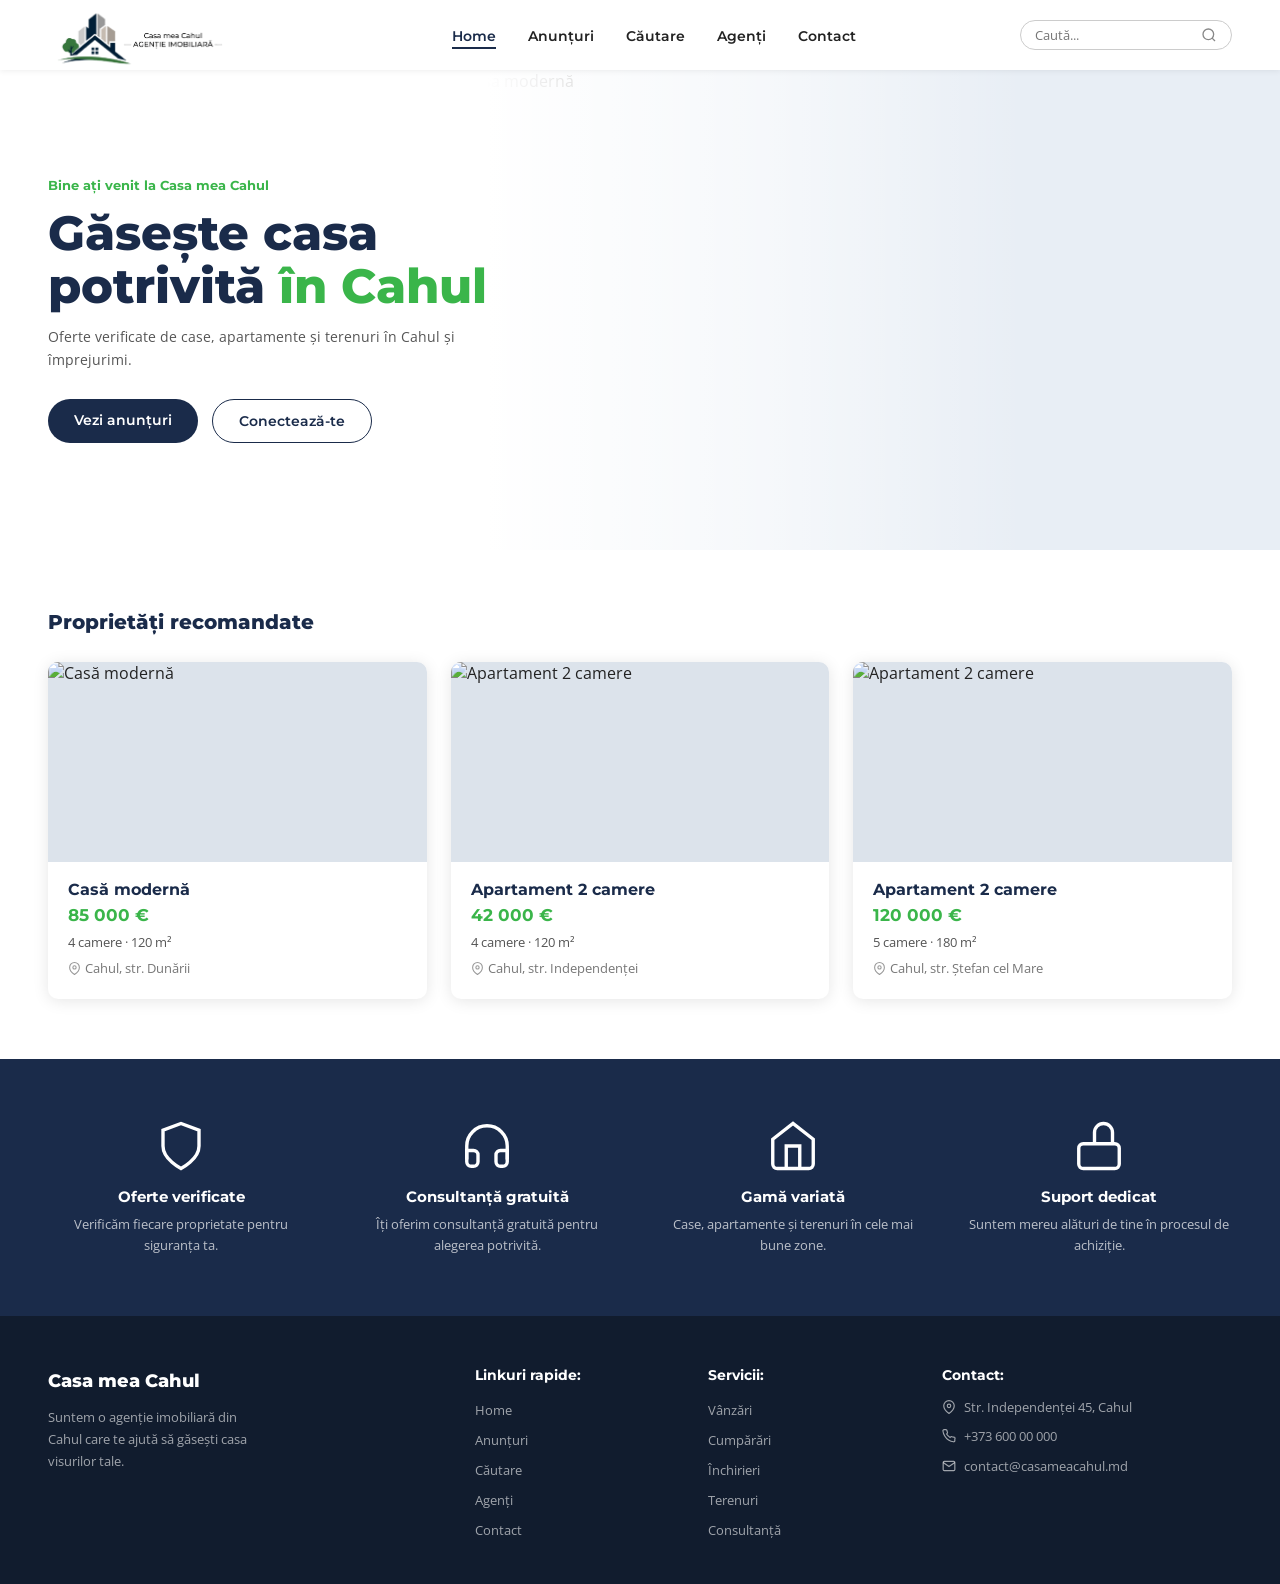
==== index.html @ 77c0e5ed "Add files via upload" ====
<!DOCTYPE html>
<html lang="ro">
<head>
  <meta charset="UTF-8" />
  <meta name="viewport" content="width=device-width, initial-scale=1.0"/>
  <title>Casa mea Cahul – Agenție Imobiliară</title>
  <link href="https://fonts.googleapis.com/css2?family=Montserrat:wght@400;600;700;800&family=Open+Sans:wght@400;600&display=swap" rel="stylesheet"/>
  <link rel="stylesheet" href="style.css"/>
</head>
<body>

<nav>
  <a href="#" class="logo">
    <img src="images/logo.png" alt="Casa Mea Cahul" class="logo-img">
</a>

  <ul class="nav-links">
    <li><a href="index.html" class="active">Home</a></li>
    <li><a href="Anunturi.html">Anunțuri</a></li>
    <li><a href="Cautare.html">Căutare</a></li>
    <li><a href="Agenti.html">Agenți</a></li>
    <li><a href="Contact.html">Contact</a></li>
  </ul>

  <div class="nav-search">
    <input type="text" placeholder="Caută..."/>
    <svg width="16" height="16" fill="none" stroke="currentColor" stroke-width="2" viewBox="0 0 24 24">
      <circle cx="11" cy="11" r="8"/><path d="m21 21-4.35-4.35"/>
    </svg>
  </div>
</nav>

<section class="hero">
  <img
    class="hero-img"
    src="https://images.openai.com/static-rsc-4/1VQSSBKGxPi2Sih4DX7VscC-E3u77BeHYApe2HH8GecsAbob3y9DwVAbFbxbq6Mnyc42BUz5Wk83X-g0ACoItpp_y8gIb2ewbRrhaVE9-e0QBXUPDPekGm9UarRh261n698so8vYGcHZPZRDwHHOBUpO63C7rjT0gvwJk9VNl-g0K17ZR-Qdsgjbq8k7svLf?purpose=fullsize"
    alt="Casa modernă"
  />
  <div class="hero-overlay"></div>
  <div class="hero-content">
    <p class="hero-tag">Bine ați venit la Casa mea Cahul</p>
    <h1 class="hero-title">Găsește casa<br/>potrivită <span>în Cahul</span></h1>
    <p class="hero-desc">Oferte verificate de case, apartamente și terenuri în Cahul și împrejurimi.</p>
    <div class="hero-btns">
      <a href="Anunturi.html" class="btn-primary">Vezi anunțuri</a>
      <a href="Contact.html" class="btn-outline">Conectează-te</a>
    </div>
  </div>
</section>

<section class="section">
  <h2 class="section-title">Proprietăți recomandate</h2>
  <div class="cards-grid">

    <div class="card">
      <img
        class="card-img"
        src="https://images.openai.com/static-rsc-4/lwknSoYr1Ozgup8LikLPdOFx6si9Hj2aqXpDsnWrs2g2wp-SoqO-j5v3pTnbT1VbKnb6KTu7iA9gSssJfl772GN4AKAHEE2G2kEGaxfx3cv2zbogZVIlINteWh-VCnr3Op8Y5MLuhujXermO5KgnTHfXZbZPmlKnje8JHe82ccb7837Fmss0a86COjOrYBxS?purpose=fullsize"
        alt="Casă modernă"
      />
      <div class="card-body">
        <p class="card-title">Casă modernă</p>
        <p class="card-price">85 000 €</p>
        <p class="card-details">4 camere · 120 m²</p>
        <p class="card-location">
          <svg width="13" height="13" viewBox="0 0 24 24" fill="none" stroke="currentColor" stroke-width="2">
            <path d="M21 10c0 7-9 13-9 13s-9-6-9-13a9 9 0 0 1 18 0z"/>
            <circle cx="12" cy="10" r="3"/>
          </svg>
          Cahul, str. Dunării
        </p>
      </div>
    </div>

    <div class="card">
      <img
        class="card-img"
        src="https://images.openai.com/static-rsc-4/UvVYo-AkjVcFhVJlqXE1TNzPzh8UD8p7RDNSeiUGSz6RKL3Onm7aHyD-VpVMiDFhaEac7i9f1cbRj6pdIzCFZhh7_8xOliCTV5o-xnVh2_JDxqJhe2A1ojV91vy-D16voENV6jXP0R5tvNh8k4xuiaI8Z4VIkp9c9e_0LDwAUZYfMTsMQdqCNjPoDwFv8AIe?purpose=fullsize"
        alt="Apartament 2 camere"
      />
      <div class="card-body">
        <p class="card-title">Apartament 2 camere</p>
        <p class="card-price">42 000 €</p>
        <p class="card-details">4 camere · 120 m²</p>
        <p class="card-location">
          <svg width="13" height="13" viewBox="0 0 24 24" fill="none" stroke="currentColor" stroke-width="2">
            <path d="M21 10c0 7-9 13-9 13s-9-6-9-13a9 9 0 0 1 18 0z"/>
            <circle cx="12" cy="10" r="3"/>
          </svg>
          Cahul, str. Independenței
        </p>
      </div>
    </div>

    <div class="card">
      <img
        class="card-img"
        src="https://images.openai.com/static-rsc-4/E6OkXsO3jvkRml03qJV-rjG0UqgtG7nQiJtVgyuq693ZQoVOX1M8sgqIK01pW8S-w68lGlT_mrHyXUav595yJxzaX8z-e-Thn3OsjCPRK_Kfezjc9FItJoK-lXzt2nZZ2-Hr6uvA1BL1Ndnzefdkpw2VmTK5C24UBKmu8ALgHAD4GCcGJ3uVaM_-iD56EdvH?purpose=fullsize"
        alt="Apartament 2 camere"
      />
      <div class="card-body">
        <p class="card-title">Apartament 2 camere</p>
        <p class="card-price">120 000 €</p>
        <p class="card-details">5 camere · 180 m²</p>
        <p class="card-location">
          <svg width="13" height="13" viewBox="0 0 24 24" fill="none" stroke="currentColor" stroke-width="2">
            <path d="M21 10c0 7-9 13-9 13s-9-6-9-13a9 9 0 0 1 18 0z"/>
            <circle cx="12" cy="10" r="3"/>
          </svg>
          Cahul, str. Ștefan cel Mare
        </p>
      </div>
    </div>

  </div>
</section>

<div class="features-banner">

  <div class="feature-item">
    <div class="feature-icon">
      <svg viewBox="0 0 24 24" xmlns="http://www.w3.org/2000/svg">
        <path d="M12 22s8-4 8-10V5l-8-3-8 3v7c0 6 8 10 8 10z"/>
      </svg>
    </div>
    <p class="feature-title">Oferte verificate</p>
    <p class="feature-desc">Verificăm fiecare proprietate pentru siguranța ta.</p>
  </div>

  <div class="feature-item">
    <div class="feature-icon">
      <svg viewBox="0 0 24 24" xmlns="http://www.w3.org/2000/svg">
        <path d="M3 18v-6a9 9 0 0 1 18 0v6"/>
        <path d="M21 19a2 2 0 0 1-2 2h-1a2 2 0 0 1-2-2v-3a2 2 0 0 1 2-2h3z"/>
        <path d="M3 19a2 2 0 0 0 2 2h1a2 2 0 0 0 2-2v-3a2 2 0 0 0-2-2H3z"/>
      </svg>
    </div>
    <p class="feature-title">Consultanță gratuită</p>
    <p class="feature-desc">Îți oferim consultanță gratuită pentru alegerea potrivită.</p>
  </div>

  <div class="feature-item">
    <div class="feature-icon">
      <svg viewBox="0 0 24 24" xmlns="http://www.w3.org/2000/svg">
        <path d="M3 9l9-7 9 7v11a2 2 0 0 1-2 2H5a2 2 0 0 1-2-2z"/>
        <polyline points="9 22 9 12 15 12 15 22"/>
      </svg>
    </div>
    <p class="feature-title">Gamă variată</p>
    <p class="feature-desc">Case, apartamente și terenuri în cele mai bune zone.</p>
  </div>

  <div class="feature-item">
    <div class="feature-icon">
      <svg viewBox="0 0 24 24" xmlns="http://www.w3.org/2000/svg">
        <path d="M18 11V6a4 4 0 0 0-4-4 4 4 0 0 0-4 4v5"/>
        <rect x="3" y="11" width="18" height="11" rx="2" ry="2"/>
      </svg>
    </div>
    <p class="feature-title">Suport dedicat</p>
    <p class="feature-desc">Suntem mereu alături de tine în procesul de achiziție.</p>
  </div>

</div>

<footer>
  <div class="footer-brand">
    <p class="brand-name">Casa mea Cahul</p>
    <p>Suntem o agenție imobiliară din Cahul care te ajută să găsești casa visurilor tale.</p>
  </div>

  <div class="footer-col">
    <h4>Linkuri rapide:</h4>
    <ul>
      <li><a href="index.html">Home</a></li>
      <li><a href="Anunturi.html">Anunțuri</a></li>
      <li><a href="Cautare.html">Căutare</a></li>
      <li><a href="Agenti.html">Agenți</a></li>
      <li><a href="Contact.html">Contact</a></li>
    </ul>
  </div>

  <div class="footer-col">
    <h4>Servicii:</h4>
    <ul>
      <li><a href="#">Vânzări</a></li>
      <li><a href="#">Cumpărări</a></li>
      <li><a href="#">Închirieri</a></li>
      <li><a href="#">Terenuri</a></li>
      <li><a href="#">Consultanță</a></li>
    </ul>
  </div>

  <div class="footer-col">
    <h4>Contact:</h4>
    <div class="footer-contact-item">
      <svg width="14" height="14" viewBox="0 0 24 24" fill="none" stroke-width="2">
        <path d="M21 10c0 7-9 13-9 13s-9-6-9-13a9 9 0 0 1 18 0z"/><circle cx="12" cy="10" r="3"/>
      </svg>
      Str. Independenței 45, Cahul
    </div>
    <div class="footer-contact-item">
      <svg width="14" height="14" viewBox="0 0 24 24" fill="none" stroke-width="2">
        <path d="M22 16.92v3a2 2 0 0 1-2.18 2 19.79 19.79 0 0 1-8.63-3.07A19.5 19.5 0 0 1 4.69 12 19.79 19.79 0 0 1 1.61 3.41 2 2 0 0 1 3.59 1h3a2 2 0 0 1 2 1.72c.127.96.361 1.903.7 2.81a2 2 0 0 1-.45 2.11L7.91 8.56a16 16 0 0 0 6 6l.92-.92a2 2 0 0 1 2.11-.45c.907.339 1.85.573 2.81.7A2 2 0 0 1 22 16.92z"/>
      </svg>
      +373 600 00 000
    </div>
    <div class="footer-contact-item">
      <svg width="14" height="14" viewBox="0 0 24 24" fill="none" stroke-width="2">
        <path d="M4 4h16c1.1 0 2 .9 2 2v12c0 1.1-.9 2-2 2H4c-1.1 0-2-.9-2-2V6c0-1.1.9-2 2-2z"/>
        <polyline points="22,6 12,13 2,6"/>
      </svg>
      contact@casameacahul.md
    </div>
  </div>
</footer>

</body>
</html>
---- style.css ----
*, *::before, *::after { box-sizing: border-box; margin: 0; padding: 0; }

:root {
  --green: #3ab54a;
  --dark-navy: #1a2b4a;
  --text: #222;
  --light-gray: #f5f5f5;
  --white: #fff;
  --card-shadow: 0 2px 16px rgba(0,0,0,0.10);
}

body {
  font-family: 'Open Sans', sans-serif;
  color: var(--text);
  background: var(--white);
}

nav {
  display: flex;
  align-items: center;
  justify-content: space-between;
  padding: 0 48px;
  height: 70px;
  background: var(--white);
  box-shadow: 0 1px 6px rgba(0,0,0,0.07);
  position: sticky;
  top: 0;
  z-index: 100;
}

.logo{
    display:flex;
    align-items:center;
    justify-content:flex-start;
    flex-shrink:0;
    margin-right:40px;
}

.logo-img{
    width:180px;
    height:auto;
    display:block;
    object-fit:contain;
}

.nav-links{
    display:flex;
    gap:32px;
    list-style:none;
    margin-left:20px;
}


.nav-links a {
  text-decoration: none;
  font-family: 'Montserrat', sans-serif;
  font-size: 14px;
  font-weight: 600;
  color: var(--text);
  transition: color 0.2s;
}

.nav-links a:hover,
.nav-links a.active { color: var(--dark-navy); }

.nav-links a.active {
  border-bottom: 2px solid var(--dark-navy);
  padding-bottom: 2px;
}

.nav-search {
  display: flex;
  align-items: center;
  border: 1px solid #ccc;
  border-radius: 20px;
  overflow: hidden;
  padding: 5px 14px;
  gap: 6px;
}

.nav-search input {
  border: none;
  outline: none;
  font-size: 13px;
  width: 160px;
  font-family: 'Open Sans', sans-serif;
}

.nav-search svg { color: #888; }

.hero {
  position: relative;
  min-height: 480px;
  display: flex;
  align-items: center;
  overflow: hidden;
  background: #e8eef5;
}

.hero-img {
  position: absolute;
  right: 0;
  top: 0;
  width: 65%;
  height: 100%;
  object-fit: cover;
  object-position: center;
}

.hero-overlay {
  position: absolute;
  inset: 0;
  background: linear-gradient(to right, #fff 38%, rgba(255,255,255,0.6) 60%, transparent 80%);
}

.hero-content {
  position: relative;
  z-index: 2;
  padding: 70px 48px;
  max-width: 560px;
}

.hero-tag {
  font-family: 'Montserrat', sans-serif;
  font-size: 13px;
  font-weight: 700;
  color: var(--green);
  margin-bottom: 14px;
}

.hero-title {
  font-family: 'Montserrat', sans-serif;
  font-size: 48px;
  font-weight: 800;
  line-height: 1.1;
  color: var(--dark-navy);
  margin-bottom: 14px;
}

.hero-title span { color: var(--green); }

.hero-desc {
  font-size: 14px;
  color: #555;
  margin-bottom: 28px;
  line-height: 1.6;
}

.hero-btns {
  display: flex;
  gap: 14px;
}

.btn-primary {
  background: var(--dark-navy);
  color: var(--white);
  padding: 12px 26px;
  border-radius: 100px;
  font-family: 'Montserrat', sans-serif;
  font-weight: 600;
  font-size: 14px;
  border: none;
  cursor: pointer;
  text-decoration: none;
  transition: background 0.2s;
}

.btn-primary:hover { background: #253d66; }

.btn-outline {
  background: transparent;
  color: var(--dark-navy);
  padding: 12px 26px;
  border-radius: 100px;
  font-family: 'Montserrat', sans-serif;
  font-weight: 600;
  font-size: 14px;
  border: 1.5px solid var(--dark-navy);
  cursor: pointer;
  text-decoration: none;
  transition: background 0.2s, color 0.2s;
}

.btn-outline:hover { background: var(--dark-navy); color: var(--white); }

.section {
  padding: 60px 48px;
}

.section-title {
  font-family: 'Montserrat', sans-serif;
  font-size: 20px;
  font-weight: 800;
  color: var(--dark-navy);
  margin-bottom: 28px;
}

.cards-grid {
  display: grid;
  grid-template-columns: repeat(3, 1fr);
  gap: 24px;
}

.card {
  background: var(--white);
  border-radius: 10px;
  box-shadow: var(--card-shadow);
  overflow: hidden;
  transition: transform 0.2s, box-shadow 0.2s;
  cursor: pointer;
}

.card:hover {
  transform: translateY(-4px);
  box-shadow: 0 8px 28px rgba(0,0,0,0.14);
}

.card-img {
  width: 100%;
  height: 200px;
  object-fit: cover;
  display: block;
  background: #dce3eb;
}

.card-img-placeholder {
  width: 100%;
  height: 200px;
  display: block;
}

.card-body {
  padding: 18px 20px 22px;
}

.card-title {
  font-family: 'Montserrat', sans-serif;
  font-size: 16px;
  font-weight: 700;
  color: var(--dark-navy);
  margin-bottom: 6px;
}

.card-price {
  font-family: 'Montserrat', sans-serif;
  font-size: 17px;
  font-weight: 700;
  color: var(--green);
  margin-bottom: 8px;
}

.card-details {
  font-size: 13px;
  color: #555;
  margin-bottom: 8px;
}

.card-location {
  font-size: 13px;
  color: #777;
  display: flex;
  align-items: center;
  gap: 4px;
}

.card-location svg {
  flex-shrink: 0;
  color: #999;
}

.features-banner {
  background: var(--dark-navy);
  padding: 60px 48px;
  display: grid;
  grid-template-columns: repeat(4, 1fr);
  gap: 40px;
  text-align: center;
  position: relative;
  overflow: hidden;
}

.features-banner::before {
  content: '';
  position: absolute;
  inset: 0;
  background: url('https://images.unsplash.com/photo-1512453979798-5ea266f8880c?w=1400&q=60') center/cover no-repeat;
  opacity: 0.18;
}

.feature-item {
  position: relative;
  z-index: 2;
}

.feature-icon {
  width: 54px;
  height: 54px;
  margin: 0 auto 14px;
}

.feature-icon svg {
  width: 100%;
  height: 100%;
  stroke: var(--white);
  fill: none;
  stroke-width: 1.5;
}

.feature-title {
  font-family: 'Montserrat', sans-serif;
  font-size: 15px;
  font-weight: 700;
  color: var(--white);
  margin-bottom: 8px;
}

.feature-desc {
  font-size: 13px;
  color: rgba(255,255,255,0.7);
  line-height: 1.6;
}

footer {
  background: #111c2e;
  color: rgba(255,255,255,0.85);
  padding: 50px 48px 36px;
  display: grid;
  grid-template-columns: 2fr 1fr 1fr 1.5fr;
  gap: 40px;
}

.footer-brand .brand-name {
  font-family: 'Montserrat', sans-serif;
  font-size: 18px;
  font-weight: 800;
  color: var(--white);
  margin-bottom: 10px;
}

.footer-brand p {
  font-size: 13px;
  line-height: 1.7;
  color: rgba(255,255,255,0.6);
  max-width: 220px;
}

.footer-col h4 {
  font-family: 'Montserrat', sans-serif;
  font-size: 14px;
  font-weight: 700;
  color: var(--white);
  margin-bottom: 14px;
}

.footer-col ul { list-style: none; }

.footer-col ul li {
  margin-bottom: 8px;
}

.footer-col ul li a {
  text-decoration: none;
  font-size: 13px;
  color: rgba(255,255,255,0.6);
  transition: color 0.2s;
}

.footer-col ul li a:hover { color: var(--green); }

.footer-contact-item {
  display: flex;
  align-items: flex-start;
  gap: 8px;
  font-size: 13px;
  color: rgba(255,255,255,0.6);
  margin-bottom: 10px;
  line-height: 1.5;
}

.footer-contact-item svg {
  flex-shrink: 0;
  margin-top: 2px;
  stroke: rgba(255,255,255,0.6);
}

.prop-img-1 { background: linear-gradient(135deg, #b8cdd8 0%, #8aaab8 100%); }
.prop-img-2 { background: linear-gradient(135deg, #c8b59a 0%, #9e8060 100%); }
.prop-img-3 { background: linear-gradient(135deg, #a8bfa0 0%, #778f70 100%); }

.prop-img-placeholder {
  width: 100%;
  height: 200px;
  display: flex;
  align-items: center;
  justify-content: center;
  font-size: 40px;
}
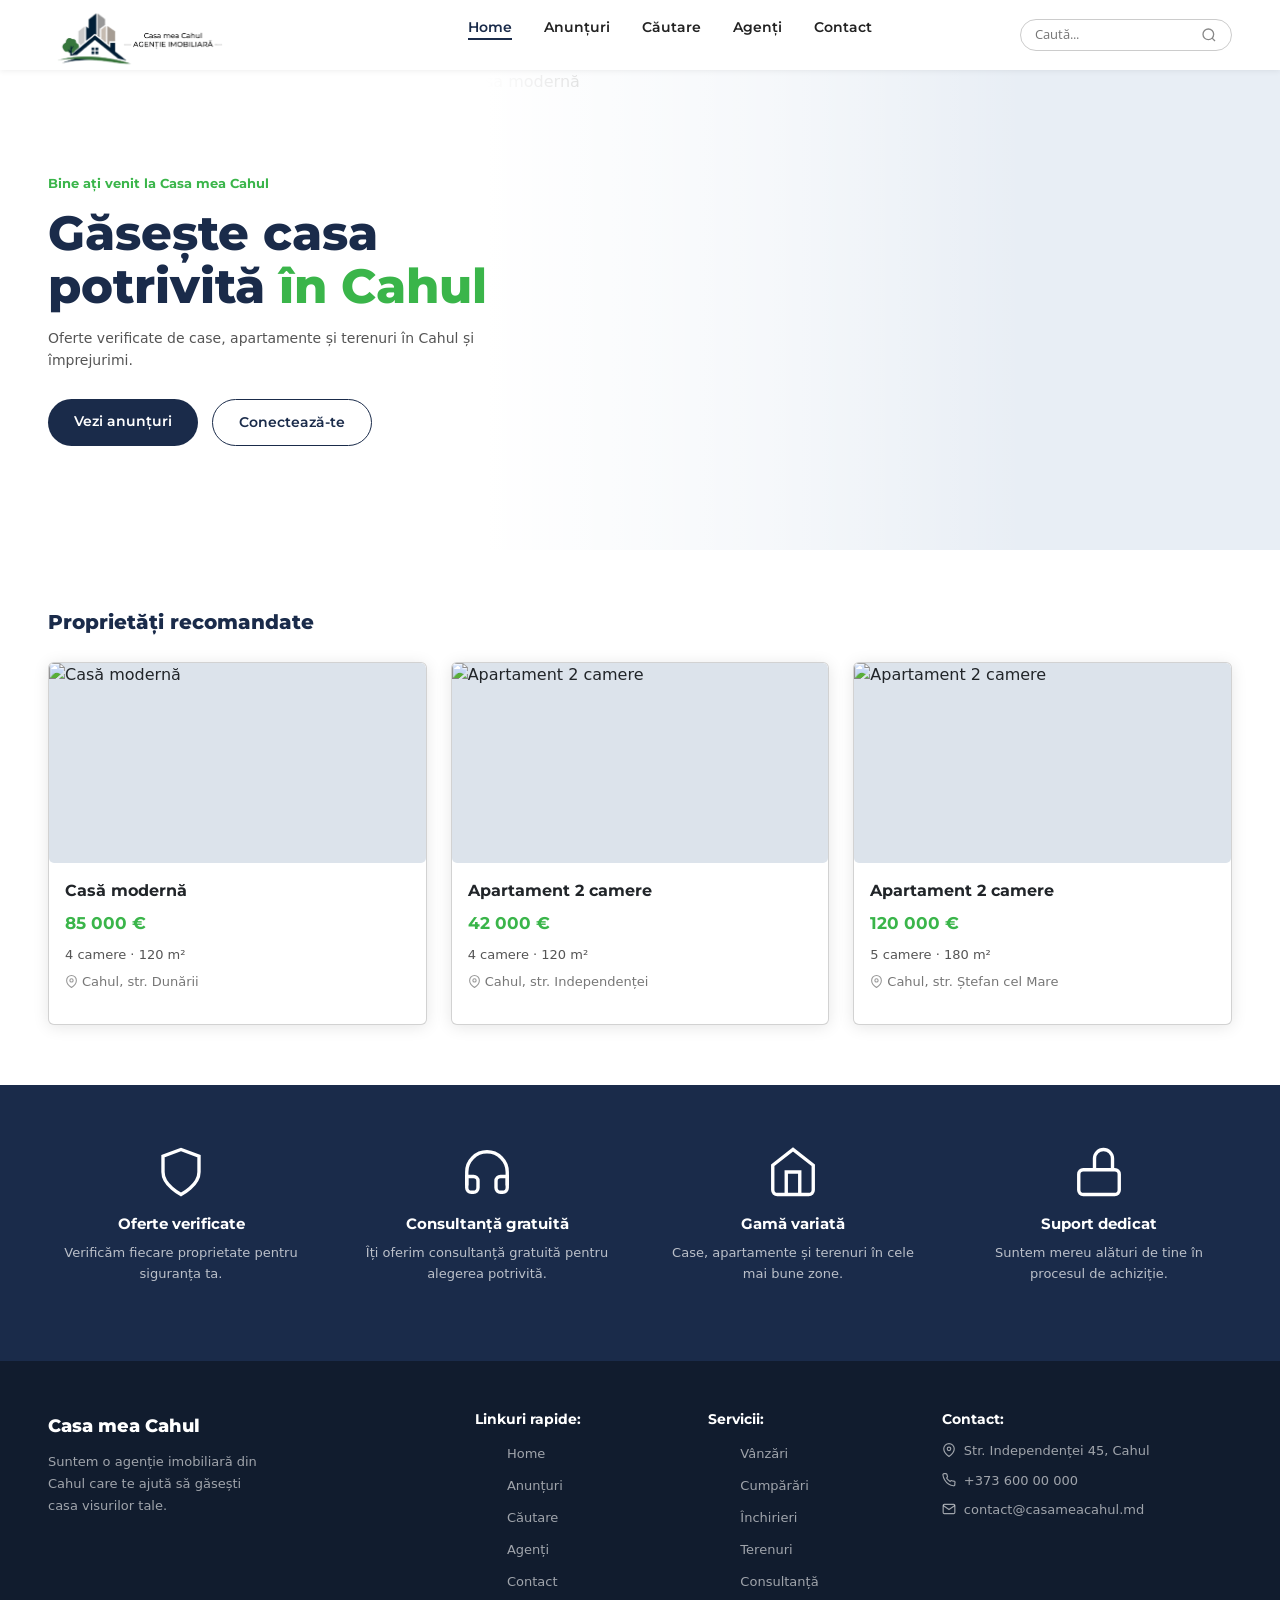
==== commit 3800e7f4: "Update index.html" ====
--- a/index.html
+++ b/index.html
@@ -5,7 +5,10 @@
   <meta name="viewport" content="width=device-width, initial-scale=1.0"/>
   <title>Casa mea Cahul – Agenție Imobiliară</title>
   <link href="https://fonts.googleapis.com/css2?family=Montserrat:wght@400;600;700;800&family=Open+Sans:wght@400;600&display=swap" rel="stylesheet"/>
-  <link rel="stylesheet" href="style.css"/>
+  <link rel="stylesheet" href="css/style.css"/>
+
+<meta name="viewport" content="width=device-width, initial-scale=1">
+<link href="https://cdn.jsdelivr.net/npm/bootstrap@5.3.8/dist/css/bootstrap.min.css" rel="stylesheet">
 </head>
 <body>
 
@@ -215,5 +218,7 @@
   </div>
 </footer>
 
+
+<script src="https://cdn.jsdelivr.net/npm/bootstrap@5.3.8/dist/js/bootstrap.bundle.min.js"></script>
 </body>
 </html>
--- a/css/style.css
+++ b/css/style.css
@@ -0,0 +1,397 @@
+*, *::before, *::after { box-sizing: border-box; margin: 0; padding: 0; }
+
+:root {
+  --green: #3ab54a;
+  --dark-navy: #1a2b4a;
+  --text: #222;
+  --light-gray: #f5f5f5;
+  --white: #fff;
+  --card-shadow: 0 2px 16px rgba(0,0,0,0.10);
+}
+
+body {
+  font-family: 'Open Sans', sans-serif;
+  color: var(--text);
+  background: var(--white);
+}
+
+nav {
+  display: flex;
+  align-items: center;
+  justify-content: space-between;
+  padding: 0 48px;
+  height: 70px;
+  background: var(--white);
+  box-shadow: 0 1px 6px rgba(0,0,0,0.07);
+  position: sticky;
+  top: 0;
+  z-index: 100;
+}
+
+.logo{
+    display:flex;
+    align-items:center;
+    justify-content:flex-start;
+    flex-shrink:0;
+    margin-right:40px;
+}
+
+.logo-img{
+    width:180px;
+    height:auto;
+    display:block;
+    object-fit:contain;
+}
+
+.nav-links{
+    display:flex;
+    gap:32px;
+    list-style:none;
+    margin-left:20px;
+}
+
+
+.nav-links a {
+  text-decoration: none;
+  font-family: 'Montserrat', sans-serif;
+  font-size: 14px;
+  font-weight: 600;
+  color: var(--text);
+  transition: color 0.2s;
+}
+
+.nav-links a:hover,
+.nav-links a.active { color: var(--dark-navy); }
+
+.nav-links a.active {
+  border-bottom: 2px solid var(--dark-navy);
+  padding-bottom: 2px;
+}
+
+.nav-search {
+  display: flex;
+  align-items: center;
+  border: 1px solid #ccc;
+  border-radius: 20px;
+  overflow: hidden;
+  padding: 5px 14px;
+  gap: 6px;
+}
+
+.nav-search input {
+  border: none;
+  outline: none;
+  font-size: 13px;
+  width: 160px;
+  font-family: 'Open Sans', sans-serif;
+}
+
+.nav-search svg { color: #888; }
+
+.hero {
+  position: relative;
+  min-height: 480px;
+  display: flex;
+  align-items: center;
+  overflow: hidden;
+  background: #e8eef5;
+}
+
+.hero-img {
+  position: absolute;
+  right: 0;
+  top: 0;
+  width: 65%;
+  height: 100%;
+  object-fit: cover;
+  object-position: center;
+}
+
+.hero-overlay {
+  position: absolute;
+  inset: 0;
+  background: linear-gradient(to right, #fff 38%, rgba(255,255,255,0.6) 60%, transparent 80%);
+}
+
+.hero-content {
+  position: relative;
+  z-index: 2;
+  padding: 70px 48px;
+  max-width: 560px;
+}
+
+.hero-tag {
+  font-family: 'Montserrat', sans-serif;
+  font-size: 13px;
+  font-weight: 700;
+  color: var(--green);
+  margin-bottom: 14px;
+}
+
+.hero-title {
+  font-family: 'Montserrat', sans-serif;
+  font-size: 48px;
+  font-weight: 800;
+  line-height: 1.1;
+  color: var(--dark-navy);
+  margin-bottom: 14px;
+}
+
+.hero-title span { color: var(--green); }
+
+.hero-desc {
+  font-size: 14px;
+  color: #555;
+  margin-bottom: 28px;
+  line-height: 1.6;
+}
+
+.hero-btns {
+  display: flex;
+  gap: 14px;
+}
+
+.btn-primary {
+  background: var(--dark-navy);
+  color: var(--white);
+  padding: 12px 26px;
+  border-radius: 100px;
+  font-family: 'Montserrat', sans-serif;
+  font-weight: 600;
+  font-size: 14px;
+  border: none;
+  cursor: pointer;
+  text-decoration: none;
+  transition: background 0.2s;
+}
+
+.btn-primary:hover { background: #253d66; }
+
+.btn-outline {
+  background: transparent;
+  color: var(--dark-navy);
+  padding: 12px 26px;
+  border-radius: 100px;
+  font-family: 'Montserrat', sans-serif;
+  font-weight: 600;
+  font-size: 14px;
+  border: 1.5px solid var(--dark-navy);
+  cursor: pointer;
+  text-decoration: none;
+  transition: background 0.2s, color 0.2s;
+}
+
+.btn-outline:hover { background: var(--dark-navy); color: var(--white); }
+
+.section {
+  padding: 60px 48px;
+}
+
+.section-title {
+  font-family: 'Montserrat', sans-serif;
+  font-size: 20px;
+  font-weight: 800;
+  color: var(--dark-navy);
+  margin-bottom: 28px;
+}
+
+.cards-grid {
+  display: grid;
+  grid-template-columns: repeat(3, 1fr);
+  gap: 24px;
+}
+
+.card {
+  background: var(--white);
+  border-radius: 10px;
+  box-shadow: var(--card-shadow);
+  overflow: hidden;
+  transition: transform 0.2s, box-shadow 0.2s;
+  cursor: pointer;
+}
+
+.card:hover {
+  transform: translateY(-4px);
+  box-shadow: 0 8px 28px rgba(0,0,0,0.14);
+}
+
+.card-img {
+  width: 100%;
+  height: 200px;
+  object-fit: cover;
+  display: block;
+  background: #dce3eb;
+}
+
+.card-img-placeholder {
+  width: 100%;
+  height: 200px;
+  display: block;
+}
+
+.card-body {
+  padding: 18px 20px 22px;
+}
+
+.card-title {
+  font-family: 'Montserrat', sans-serif;
+  font-size: 16px;
+  font-weight: 700;
+  color: var(--dark-navy);
+  margin-bottom: 6px;
+}
+
+.card-price {
+  font-family: 'Montserrat', sans-serif;
+  font-size: 17px;
+  font-weight: 700;
+  color: var(--green);
+  margin-bottom: 8px;
+}
+
+.card-details {
+  font-size: 13px;
+  color: #555;
+  margin-bottom: 8px;
+}
+
+.card-location {
+  font-size: 13px;
+  color: #777;
+  display: flex;
+  align-items: center;
+  gap: 4px;
+}
+
+.card-location svg {
+  flex-shrink: 0;
+  color: #999;
+}
+
+.features-banner {
+  background: var(--dark-navy);
+  padding: 60px 48px;
+  display: grid;
+  grid-template-columns: repeat(4, 1fr);
+  gap: 40px;
+  text-align: center;
+  position: relative;
+  overflow: hidden;
+}
+
+.features-banner::before {
+  content: '';
+  position: absolute;
+  inset: 0;
+  background: url('https://images.unsplash.com/photo-1512453979798-5ea266f8880c?w=1400&q=60') center/cover no-repeat;
+  opacity: 0.18;
+}
+
+.feature-item {
+  position: relative;
+  z-index: 2;
+}
+
+.feature-icon {
+  width: 54px;
+  height: 54px;
+  margin: 0 auto 14px;
+}
+
+.feature-icon svg {
+  width: 100%;
+  height: 100%;
+  stroke: var(--white);
+  fill: none;
+  stroke-width: 1.5;
+}
+
+.feature-title {
+  font-family: 'Montserrat', sans-serif;
+  font-size: 15px;
+  font-weight: 700;
+  color: var(--white);
+  margin-bottom: 8px;
+}
+
+.feature-desc {
+  font-size: 13px;
+  color: rgba(255,255,255,0.7);
+  line-height: 1.6;
+}
+
+footer {
+  background: #111c2e;
+  color: rgba(255,255,255,0.85);
+  padding: 50px 48px 36px;
+  display: grid;
+  grid-template-columns: 2fr 1fr 1fr 1.5fr;
+  gap: 40px;
+}
+
+.footer-brand .brand-name {
+  font-family: 'Montserrat', sans-serif;
+  font-size: 18px;
+  font-weight: 800;
+  color: var(--white);
+  margin-bottom: 10px;
+}
+
+.footer-brand p {
+  font-size: 13px;
+  line-height: 1.7;
+  color: rgba(255,255,255,0.6);
+  max-width: 220px;
+}
+
+.footer-col h4 {
+  font-family: 'Montserrat', sans-serif;
+  font-size: 14px;
+  font-weight: 700;
+  color: var(--white);
+  margin-bottom: 14px;
+}
+
+.footer-col ul { list-style: none; }
+
+.footer-col ul li {
+  margin-bottom: 8px;
+}
+
+.footer-col ul li a {
+  text-decoration: none;
+  font-size: 13px;
+  color: rgba(255,255,255,0.6);
+  transition: color 0.2s;
+}
+
+.footer-col ul li a:hover { color: var(--green); }
+
+.footer-contact-item {
+  display: flex;
+  align-items: flex-start;
+  gap: 8px;
+  font-size: 13px;
+  color: rgba(255,255,255,0.6);
+  margin-bottom: 10px;
+  line-height: 1.5;
+}
+
+.footer-contact-item svg {
+  flex-shrink: 0;
+  margin-top: 2px;
+  stroke: rgba(255,255,255,0.6);
+}
+
+.prop-img-1 { background: linear-gradient(135deg, #b8cdd8 0%, #8aaab8 100%); }
+.prop-img-2 { background: linear-gradient(135deg, #c8b59a 0%, #9e8060 100%); }
+.prop-img-3 { background: linear-gradient(135deg, #a8bfa0 0%, #778f70 100%); }
+
+.prop-img-placeholder {
+  width: 100%;
+  height: 200px;
+  display: flex;
+  align-items: center;
+  justify-content: center;
+  font-size: 40px;
+}
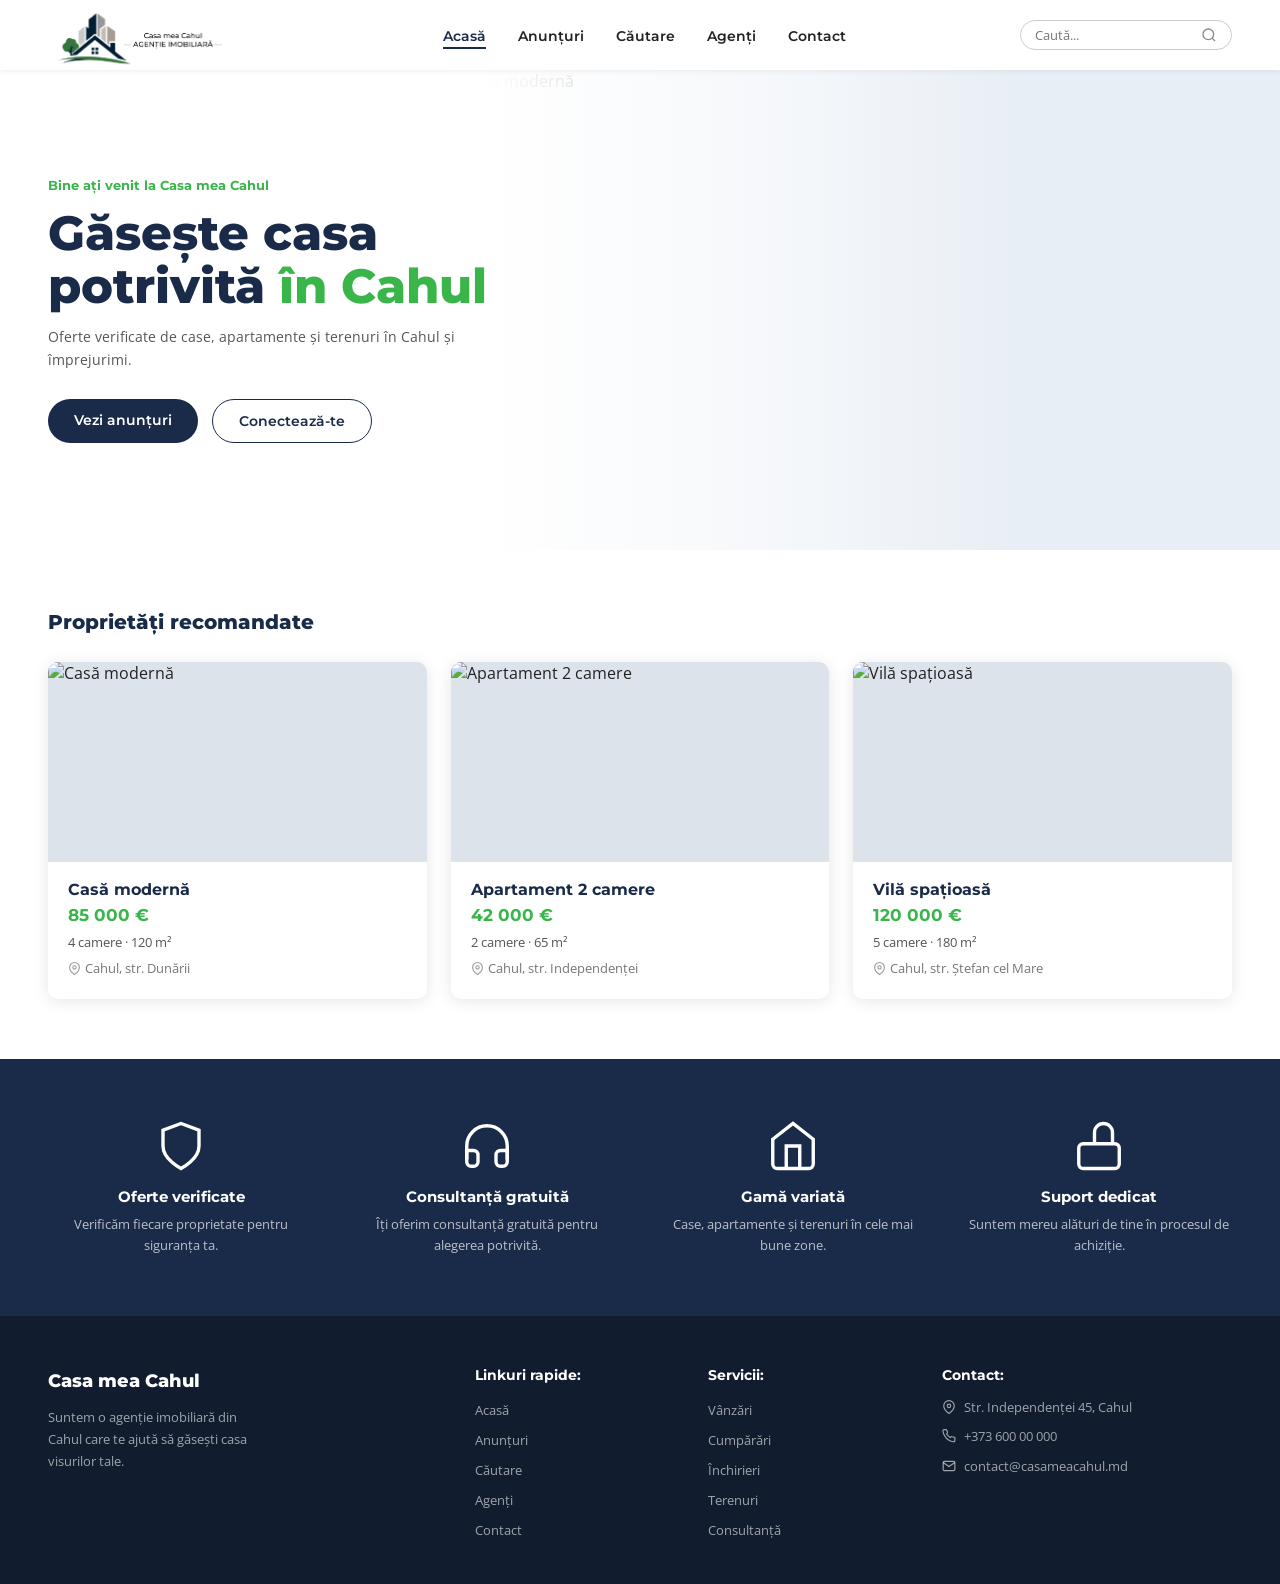
==== commit 0a2910f2: "Add files via upload" ====
--- a/index.html
+++ b/index.html
@@ -6,29 +6,43 @@
   <title>Casa mea Cahul – Agenție Imobiliară</title>
   <link href="https://fonts.googleapis.com/css2?family=Montserrat:wght@400;600;700;800&family=Open+Sans:wght@400;600&display=swap" rel="stylesheet"/>
   <link rel="stylesheet" href="css/style.css"/>
-
-<meta name="viewport" content="width=device-width, initial-scale=1">
-<link href="https://cdn.jsdelivr.net/npm/bootstrap@5.3.8/dist/css/bootstrap.min.css" rel="stylesheet">
 </head>
 <body>
 
 <nav>
-  <a href="#" class="logo">
-    <img src="images/logo.png" alt="Casa Mea Cahul" class="logo-img">
-</a>
-
-  <ul class="nav-links">
-    <li><a href="index.html" class="active">Home</a></li>
+  <a href="index.html" class="logo">
+    <img src="images/logo.png" alt="Casa Mea Cahul" class="logo-img"
+         onerror="this.style.display='none'; this.nextElementSibling.style.display='block'">
+    <span class="logo-text" style="display:none">Casa mea <span>Cahul</span></span>
+  </a>
+  <button class="menu-toggle" id="menuToggle" aria-label="Deschide meniul" aria-expanded="false" aria-controls="navLinks">
+    <span></span>
+    <span></span>
+    <span></span>
+  </button>
+
+  <ul class="nav-links" id="navLinks">
+    <li class="mobile-search-row">
+      <div class="nav-search">
+        <input type="text" id="navSearchInputMobile" placeholder="Caută..." autocomplete="off" />
+        <svg id="navSearchIconMobile" width="16" height="16" fill="none" stroke="currentColor" stroke-width="2" viewBox="0 0 24 24">
+          <circle cx="11" cy="11" r="8"/>
+          <path d="m21 21-4.35-4.35"/>
+        </svg>
+      </div>
+    </li>
+    <li><a href="index.html" class="active">Acasă</a></li>
     <li><a href="Anunturi.html">Anunțuri</a></li>
     <li><a href="Cautare.html">Căutare</a></li>
     <li><a href="Agenti.html">Agenți</a></li>
     <li><a href="Contact.html">Contact</a></li>
   </ul>
 
-  <div class="nav-search">
-    <input type="text" placeholder="Caută..."/>
-    <svg width="16" height="16" fill="none" stroke="currentColor" stroke-width="2" viewBox="0 0 24 24">
-      <circle cx="11" cy="11" r="8"/><path d="m21 21-4.35-4.35"/>
+  <div class="nav-search" id="desktopSearch">
+    <input type="text" id="navSearchInput" placeholder="Caută..." autocomplete="off" />
+    <svg id="navSearchIcon" width="16" height="16" fill="none" stroke="currentColor" stroke-width="2" viewBox="0 0 24 24">
+      <circle cx="11" cy="11" r="8"/>
+      <path d="m21 21-4.35-4.35"/>
     </svg>
   </div>
 </nav>
@@ -56,11 +70,9 @@
   <div class="cards-grid">
 
     <div class="card">
-      <img
-        class="card-img"
+      <img class="card-img"
         src="https://images.openai.com/static-rsc-4/lwknSoYr1Ozgup8LikLPdOFx6si9Hj2aqXpDsnWrs2g2wp-SoqO-j5v3pTnbT1VbKnb6KTu7iA9gSssJfl772GN4AKAHEE2G2kEGaxfx3cv2zbogZVIlINteWh-VCnr3Op8Y5MLuhujXermO5KgnTHfXZbZPmlKnje8JHe82ccb7837Fmss0a86COjOrYBxS?purpose=fullsize"
-        alt="Casă modernă"
-      />
+        alt="Casă modernă"/>
       <div class="card-body">
         <p class="card-title">Casă modernă</p>
         <p class="card-price">85 000 €</p>
@@ -76,15 +88,13 @@
     </div>
 
     <div class="card">
-      <img
-        class="card-img"
+      <img class="card-img"
         src="https://images.openai.com/static-rsc-4/UvVYo-AkjVcFhVJlqXE1TNzPzh8UD8p7RDNSeiUGSz6RKL3Onm7aHyD-VpVMiDFhaEac7i9f1cbRj6pdIzCFZhh7_8xOliCTV5o-xnVh2_JDxqJhe2A1ojV91vy-D16voENV6jXP0R5tvNh8k4xuiaI8Z4VIkp9c9e_0LDwAUZYfMTsMQdqCNjPoDwFv8AIe?purpose=fullsize"
-        alt="Apartament 2 camere"
-      />
+        alt="Apartament 2 camere"/>
       <div class="card-body">
         <p class="card-title">Apartament 2 camere</p>
         <p class="card-price">42 000 €</p>
-        <p class="card-details">4 camere · 120 m²</p>
+        <p class="card-details">2 camere · 65 m²</p>
         <p class="card-location">
           <svg width="13" height="13" viewBox="0 0 24 24" fill="none" stroke="currentColor" stroke-width="2">
             <path d="M21 10c0 7-9 13-9 13s-9-6-9-13a9 9 0 0 1 18 0z"/>
@@ -96,13 +106,11 @@
     </div>
 
     <div class="card">
-      <img
-        class="card-img"
+      <img class="card-img"
         src="https://images.openai.com/static-rsc-4/E6OkXsO3jvkRml03qJV-rjG0UqgtG7nQiJtVgyuq693ZQoVOX1M8sgqIK01pW8S-w68lGlT_mrHyXUav595yJxzaX8z-e-Thn3OsjCPRK_Kfezjc9FItJoK-lXzt2nZZ2-Hr6uvA1BL1Ndnzefdkpw2VmTK5C24UBKmu8ALgHAD4GCcGJ3uVaM_-iD56EdvH?purpose=fullsize"
-        alt="Apartament 2 camere"
-      />
+        alt="Vilă spațioasă"/>
       <div class="card-body">
-        <p class="card-title">Apartament 2 camere</p>
+        <p class="card-title">Vilă spațioasă</p>
         <p class="card-price">120 000 €</p>
         <p class="card-details">5 camere · 180 m²</p>
         <p class="card-location">
@@ -116,10 +124,10 @@
     </div>
 
   </div>
+  <p class="no-results" id="noResults"></p>
 </section>
 
 <div class="features-banner">
-
   <div class="feature-item">
     <div class="feature-icon">
       <svg viewBox="0 0 24 24" xmlns="http://www.w3.org/2000/svg">
@@ -129,7 +137,6 @@
     <p class="feature-title">Oferte verificate</p>
     <p class="feature-desc">Verificăm fiecare proprietate pentru siguranța ta.</p>
   </div>
-
   <div class="feature-item">
     <div class="feature-icon">
       <svg viewBox="0 0 24 24" xmlns="http://www.w3.org/2000/svg">
@@ -141,7 +148,6 @@
     <p class="feature-title">Consultanță gratuită</p>
     <p class="feature-desc">Îți oferim consultanță gratuită pentru alegerea potrivită.</p>
   </div>
-
   <div class="feature-item">
     <div class="feature-icon">
       <svg viewBox="0 0 24 24" xmlns="http://www.w3.org/2000/svg">
@@ -152,7 +158,6 @@
     <p class="feature-title">Gamă variată</p>
     <p class="feature-desc">Case, apartamente și terenuri în cele mai bune zone.</p>
   </div>
-
   <div class="feature-item">
     <div class="feature-icon">
       <svg viewBox="0 0 24 24" xmlns="http://www.w3.org/2000/svg">
@@ -163,7 +168,6 @@
     <p class="feature-title">Suport dedicat</p>
     <p class="feature-desc">Suntem mereu alături de tine în procesul de achiziție.</p>
   </div>
-
 </div>
 
 <footer>
@@ -171,18 +175,16 @@
     <p class="brand-name">Casa mea Cahul</p>
     <p>Suntem o agenție imobiliară din Cahul care te ajută să găsești casa visurilor tale.</p>
   </div>
-
   <div class="footer-col">
     <h4>Linkuri rapide:</h4>
     <ul>
-      <li><a href="index.html">Home</a></li>
+      <li><a href="index.html">Acasă</a></li>
       <li><a href="Anunturi.html">Anunțuri</a></li>
       <li><a href="Cautare.html">Căutare</a></li>
       <li><a href="Agenti.html">Agenți</a></li>
       <li><a href="Contact.html">Contact</a></li>
     </ul>
   </div>
-
   <div class="footer-col">
     <h4>Servicii:</h4>
     <ul>
@@ -193,7 +195,6 @@
       <li><a href="#">Consultanță</a></li>
     </ul>
   </div>
-
   <div class="footer-col">
     <h4>Contact:</h4>
     <div class="footer-contact-item">
@@ -217,8 +218,6 @@
     </div>
   </div>
 </footer>
-
-
-<script src="https://cdn.jsdelivr.net/npm/bootstrap@5.3.8/dist/js/bootstrap.bundle.min.js"></script>
+<script src="js/home.js"></script>
 </body>
-</html>
+</html>
--- a/css/style.css
+++ b/css/style.css
@@ -1,397 +1,554 @@
+
 *, *::before, *::after { box-sizing: border-box; margin: 0; padding: 0; }
 
-:root {
-  --green: #3ab54a;
-  --dark-navy: #1a2b4a;
-  --text: #222;
-  --light-gray: #f5f5f5;
-  --white: #fff;
-  --card-shadow: 0 2px 16px rgba(0,0,0,0.10);
+    :root {
+      --green: #3ab54a;
+      --dark-navy: #1a2b4a;
+      --text: #222;
+      --light-gray: #f5f5f5;
+      --white: #fff;
+      --card-shadow: 0 2px 16px rgba(0,0,0,0.10);
+    }
+
+    body {
+      font-family: 'Open Sans', sans-serif;
+      color: var(--text);
+      background: var(--white);
+    }
+
+    nav {
+      display: flex;
+      align-items: center;
+      justify-content: space-between;
+      padding: 0 48px;
+      height: 70px;
+      background: var(--white);
+      box-shadow: 0 1px 6px rgba(0,0,0,0.07);
+      position: sticky;
+      top: 0;
+      z-index: 100;
+    }
+
+
+    .logo{
+      display:flex;
+      align-items:center;
+      justify-content:flex-start;
+      flex-shrink:0;
+      margin-right:40px;
+    }
+    .logo-img {
+      width: 180px;
+      height: auto;
+      display: block;
+      object-fit: contain;
+    }
+
+    .logo-text {
+      font-family: 'Montserrat', sans-serif;
+      font-size: 18px;
+      font-weight: 800;
+      color: var(--dark-navy);
+      letter-spacing: -0.3px;
+    }
+    .logo-text span { color: var(--green); }
+
+    .nav-links {
+      display: flex;
+      gap: 32px;
+      list-style: none;
+      flex: 1;
+      justify-content: center;
+    }
+
+    .nav-links a {
+      text-decoration: none;
+      font-family: 'Montserrat', sans-serif;
+      font-size: 14px;
+      font-weight: 600;
+      color: var(--text);
+      transition: color 0.2s;
+    }
+
+    .nav-links a:hover,
+    .nav-links a.active { color: var(--dark-navy); }
+
+    .nav-links a.active {
+      border-bottom: 2px solid var(--dark-navy);
+      padding-bottom: 2px;
+    }
+
+    .nav-search {
+      display: flex;
+      align-items: center;
+      border: 1px solid #ccc;
+      border-radius: 20px;
+      overflow: hidden;
+      padding: 5px 14px;
+      gap: 6px;
+    }
+
+    .nav-search input {
+      border: none;
+      outline: none;
+      font-size: 13px;
+      width: 160px;
+      font-family: 'Open Sans', sans-serif;
+    }
+
+    .nav-search svg { color: #888; cursor: pointer; }
+
+    .menu-toggle {
+      display: none;
+      background: none;
+      border: none;
+      cursor: pointer;
+      padding: 4px;
+      flex-direction: column;
+      gap: 5px;
+    }
+
+    .menu-toggle span {
+      display: block;
+      width: 24px;
+      height: 2.5px;
+      background: var(--dark-navy);
+      border-radius: 2px;
+      transition: transform 0.3s, opacity 0.3s;
+    }
+
+    .menu-toggle.open span:nth-child(1) { transform: translateY(7.5px) rotate(45deg); }
+    .menu-toggle.open span:nth-child(2) { opacity: 0; }
+    .menu-toggle.open span:nth-child(3) { transform: translateY(-7.5px) rotate(-45deg); }
+
+    .hero {
+      position: relative;
+      min-height: 480px;
+      display: flex;
+      align-items: center;
+      overflow: hidden;
+      background: #e8eef5;
+    }
+
+    .hero-img {
+      position: absolute;
+      right: 0;
+      top: 0;
+      width: 65%;
+      height: 100%;
+      object-fit: cover;
+      object-position: center;
+    }
+
+    .hero-overlay {
+      position: absolute;
+      inset: 0;
+      background: linear-gradient(to right, #fff 38%, rgba(255,255,255,0.6) 60%, transparent 80%);
+    }
+
+    .hero-content {
+      position: relative;
+      z-index: 2;
+      padding: 70px 48px;
+      max-width: 560px;
+    }
+
+    .hero-tag {
+      font-family: 'Montserrat', sans-serif;
+      font-size: 13px;
+      font-weight: 700;
+      color: var(--green);
+      margin-bottom: 14px;
+    }
+
+    .hero-title {
+      font-family: 'Montserrat', sans-serif;
+      font-size: 48px;
+      font-weight: 800;
+      line-height: 1.1;
+      color: var(--dark-navy);
+      margin-bottom: 14px;
+    }
+
+    .hero-title span { color: var(--green); }
+
+    .hero-desc {
+      font-size: 14px;
+      color: #555;
+      margin-bottom: 28px;
+      line-height: 1.6;
+    }
+
+    .hero-btns {
+      display: flex;
+      gap: 14px;
+      flex-wrap: wrap;
+    }
+
+    .btn-primary {
+      background: var(--dark-navy);
+      color: var(--white);
+      padding: 12px 26px;
+      border-radius: 100px;
+      font-family: 'Montserrat', sans-serif;
+      font-weight: 600;
+      font-size: 14px;
+      border: none;
+      cursor: pointer;
+      text-decoration: none;
+      transition: background 0.2s;
+      display: inline-block;
+    }
+
+    .btn-primary:hover { background: #253d66; }
+
+    .btn-outline {
+      background: transparent;
+      color: var(--dark-navy);
+      padding: 12px 26px;
+      border-radius: 100px;
+      font-family: 'Montserrat', sans-serif;
+      font-weight: 600;
+      font-size: 14px;
+      border: 1.5px solid var(--dark-navy);
+      cursor: pointer;
+      text-decoration: none;
+      transition: background 0.2s, color 0.2s;
+      display: inline-block;
+    }
+
+    .btn-outline:hover { background: var(--dark-navy); color: var(--white); }
+
+    .section {
+      padding: 60px 48px;
+    }
+
+    .section-title {
+      font-family: 'Montserrat', sans-serif;
+      font-size: 20px;
+      font-weight: 800;
+      color: var(--dark-navy);
+      margin-bottom: 28px;
+    }
+
+    .cards-grid {
+      display: grid;
+      grid-template-columns: repeat(3, 1fr);
+      gap: 24px;
+    }
+
+    .card {
+      background: var(--white);
+      border-radius: 10px;
+      box-shadow: var(--card-shadow);
+      overflow: hidden;
+      transition: transform 0.2s, box-shadow 0.2s;
+      cursor: pointer;
+    }
+
+    .card:hover {
+      transform: translateY(-4px);
+      box-shadow: 0 8px 28px rgba(0,0,0,0.14);
+    }
+
+    .card-img {
+      width: 100%;
+      height: 200px;
+      object-fit: cover;
+      display: block;
+      background: #dce3eb;
+    }
+
+    .card-body {
+      padding: 18px 20px 22px;
+    }
+
+    .card-title {
+      font-family: 'Montserrat', sans-serif;
+      font-size: 16px;
+      font-weight: 700;
+      color: var(--dark-navy);
+      margin-bottom: 6px;
+    }
+
+    .card-price {
+      font-family: 'Montserrat', sans-serif;
+      font-size: 17px;
+      font-weight: 700;
+      color: var(--green);
+      margin-bottom: 8px;
+    }
+
+    .card-details {
+      font-size: 13px;
+      color: #555;
+      margin-bottom: 8px;
+    }
+
+    .card-location {
+      font-size: 13px;
+      color: #777;
+      display: flex;
+      align-items: center;
+      gap: 4px;
+    }
+
+    .card-location svg { flex-shrink: 0; color: #999; }
+
+    .features-banner {
+      background: var(--dark-navy);
+      padding: 60px 48px;
+      display: grid;
+      grid-template-columns: repeat(4, 1fr);
+      gap: 40px;
+      text-align: center;
+      position: relative;
+      overflow: hidden;
+    }
+
+    .features-banner::before {
+      content: '';
+      position: absolute;
+      inset: 0;
+      background: url('https://images.unsplash.com/photo-1512453979798-5ea266f8880c?w=1400&q=60') center/cover no-repeat;
+      opacity: 0.18;
+    }
+
+    .feature-item {
+      position: relative;
+      z-index: 2;
+    }
+
+    .feature-icon {
+      width: 54px;
+      height: 54px;
+      margin: 0 auto 14px;
+    }
+
+    .feature-icon svg {
+      width: 100%;
+      height: 100%;
+      stroke: var(--white);
+      fill: none;
+      stroke-width: 1.5;
+    }
+
+    .feature-title {
+      font-family: 'Montserrat', sans-serif;
+      font-size: 15px;
+      font-weight: 700;
+      color: var(--white);
+      margin-bottom: 8px;
+    }
+
+    .feature-desc {
+      font-size: 13px;
+      color: rgba(255,255,255,0.7);
+      line-height: 1.6;
+    }
+
+    footer {
+      background: #111c2e;
+      color: rgba(255,255,255,0.85);
+      padding: 50px 48px 36px;
+      display: grid;
+      grid-template-columns: 2fr 1fr 1fr 1.5fr;
+      gap: 40px;
+    }
+
+    .footer-brand .brand-name {
+      font-family: 'Montserrat', sans-serif;
+      font-size: 18px;
+      font-weight: 800;
+      color: var(--white);
+      margin-bottom: 10px;
+    }
+
+    .footer-brand p {
+      font-size: 13px;
+      line-height: 1.7;
+      color: rgba(255,255,255,0.6);
+      max-width: 220px;
+    }
+
+    .footer-col h4 {
+      font-family: 'Montserrat', sans-serif;
+      font-size: 14px;
+      font-weight: 700;
+      color: var(--white);
+      margin-bottom: 14px;
+    }
+
+    .footer-col ul { list-style: none; }
+
+    .footer-col ul li { margin-bottom: 8px; }
+
+    .footer-col ul li a {
+      text-decoration: none;
+      font-size: 13px;
+      color: rgba(255,255,255,0.6);
+      transition: color 0.2s;
+    }
+
+    .footer-col ul li a:hover { color: var(--green); }
+
+    .footer-contact-item {
+      display: flex;
+      align-items: flex-start;
+      gap: 8px;
+      font-size: 13px;
+      color: rgba(255,255,255,0.6);
+      margin-bottom: 10px;
+      line-height: 1.5;
+    }
+
+    .footer-contact-item svg {
+      flex-shrink: 0;
+      margin-top: 2px;
+      stroke: rgba(255,255,255,0.6);
+    }
+
+    .no-results {
+      text-align: center;
+      color: #777;
+      font-size: 14px;
+      padding: 20px 0 0;
+      display: none;
+    }
+
+    @media (max-width: 1024px) {
+      nav { padding: 0 28px; }
+
+      .nav-links { gap: 20px; }
+
+      .hero-content { padding: 50px 28px; }
+      .hero-title { font-size: 38px; }
+
+      .section { padding: 48px 28px; }
+      .cards-grid { grid-template-columns: repeat(2, 1fr); }
+
+      .features-banner {
+        grid-template-columns: repeat(2, 1fr);
+        padding: 48px 28px;
+        gap: 32px;
+      }
+
+      footer {
+        grid-template-columns: 1fr 1fr;
+        padding: 40px 28px;
+      }
+    }
+
+    @media (max-width: 768px) {
+      nav {
+        padding: 0 20px;
+        position: sticky;
+      }
+
+      .logo { margin-right: 0; }
+      .logo-img { width: 140px; }
+
+      .menu-toggle { display: flex; }
+      .nav-search  { display: none; }
+
+      .nav-links {
+        display: none;
+        flex-direction: column;
+        gap: 0;
+        position: absolute;
+        top: 70px;
+        left: 0;
+        width: 100%;
+        background: var(--white);
+        box-shadow: 0 6px 20px rgba(0,0,0,0.12);
+        z-index: 999;
+        margin-left: 0;
+        padding: 8px 0 12px;
+      }
+
+      .nav-links.open { display: flex; }
+
+      .nav-links li {
+        padding: 0;
+        border-bottom: 1px solid #f0f0f0;
+      }
+
+      .nav-links li:last-child { border-bottom: none; }
+
+      .nav-links a {
+        display: block;
+        padding: 14px 24px;
+        font-size: 15px;
+      }
+
+      /* mobile search row inside menu */
+      .mobile-search-row {
+        padding: 10px 20px;
+        border-bottom: 1px solid #f0f0f0;
+      }
+
+      .mobile-search-row .nav-search {
+        display: flex;
+        width: 100%;
+      }
+
+      .mobile-search-row .nav-search input { width: 100%; }
+
+      .hero {
+        flex-direction: column;
+        min-height: auto;
+        align-items: flex-start;
+      }
+
+      .hero-img {
+        position: relative;
+        width: 100%;
+        height: 240px;
+        right: auto; top: auto;
+      }
+
+      .hero-overlay {
+        background: linear-gradient(to bottom, transparent 50%, rgba(255,255,255,0.95) 100%);
+      }
+
+      .hero-content {
+        padding: 30px 20px 40px;
+        max-width: 100%;
+      }
+
+      .hero-title { font-size: 30px; }
+
+      .section { padding: 36px 20px; }
+
+      .cards-grid { grid-template-columns: 1fr; }
+
+      .features-banner {
+        grid-template-columns: 1fr 1fr;
+        padding: 36px 20px;
+        gap: 28px;
+      }
+
+      footer {
+        grid-template-columns: 1fr;
+        padding: 36px 20px 28px;
+        gap: 28px;
+      }
+    }
+
+    @media (max-width: 480px) {
+      .hero-title { font-size: 26px; }
+      .features-banner { grid-template-columns: 1fr; }
+      .hero-btns { flex-direction: column; }
+      .btn-primary, .btn-outline { text-align: center; }
+    }
+.mobile-search-row {
+  display: none;
 }
 
-body {
-  font-family: 'Open Sans', sans-serif;
-  color: var(--text);
-  background: var(--white);
-}
-
-nav {
-  display: flex;
-  align-items: center;
-  justify-content: space-between;
-  padding: 0 48px;
-  height: 70px;
-  background: var(--white);
-  box-shadow: 0 1px 6px rgba(0,0,0,0.07);
-  position: sticky;
-  top: 0;
-  z-index: 100;
-}
-
-.logo{
-    display:flex;
-    align-items:center;
-    justify-content:flex-start;
-    flex-shrink:0;
-    margin-right:40px;
-}
-
-.logo-img{
-    width:180px;
-    height:auto;
-    display:block;
-    object-fit:contain;
-}
-
-.nav-links{
-    display:flex;
-    gap:32px;
-    list-style:none;
-    margin-left:20px;
-}
-
-
-.nav-links a {
-  text-decoration: none;
-  font-family: 'Montserrat', sans-serif;
-  font-size: 14px;
-  font-weight: 600;
-  color: var(--text);
-  transition: color 0.2s;
-}
-
-.nav-links a:hover,
-.nav-links a.active { color: var(--dark-navy); }
-
-.nav-links a.active {
-  border-bottom: 2px solid var(--dark-navy);
-  padding-bottom: 2px;
-}
-
-.nav-search {
-  display: flex;
-  align-items: center;
-  border: 1px solid #ccc;
-  border-radius: 20px;
-  overflow: hidden;
-  padding: 5px 14px;
-  gap: 6px;
-}
-
-.nav-search input {
-  border: none;
-  outline: none;
-  font-size: 13px;
-  width: 160px;
-  font-family: 'Open Sans', sans-serif;
-}
-
-.nav-search svg { color: #888; }
-
-.hero {
-  position: relative;
-  min-height: 480px;
-  display: flex;
-  align-items: center;
-  overflow: hidden;
-  background: #e8eef5;
-}
-
-.hero-img {
-  position: absolute;
-  right: 0;
-  top: 0;
-  width: 65%;
-  height: 100%;
-  object-fit: cover;
-  object-position: center;
-}
-
-.hero-overlay {
-  position: absolute;
-  inset: 0;
-  background: linear-gradient(to right, #fff 38%, rgba(255,255,255,0.6) 60%, transparent 80%);
-}
-
-.hero-content {
-  position: relative;
-  z-index: 2;
-  padding: 70px 48px;
-  max-width: 560px;
-}
-
-.hero-tag {
-  font-family: 'Montserrat', sans-serif;
-  font-size: 13px;
-  font-weight: 700;
-  color: var(--green);
-  margin-bottom: 14px;
-}
-
-.hero-title {
-  font-family: 'Montserrat', sans-serif;
-  font-size: 48px;
-  font-weight: 800;
-  line-height: 1.1;
-  color: var(--dark-navy);
-  margin-bottom: 14px;
-}
-
-.hero-title span { color: var(--green); }
-
-.hero-desc {
-  font-size: 14px;
-  color: #555;
-  margin-bottom: 28px;
-  line-height: 1.6;
-}
-
-.hero-btns {
-  display: flex;
-  gap: 14px;
-}
-
-.btn-primary {
-  background: var(--dark-navy);
-  color: var(--white);
-  padding: 12px 26px;
-  border-radius: 100px;
-  font-family: 'Montserrat', sans-serif;
-  font-weight: 600;
-  font-size: 14px;
-  border: none;
-  cursor: pointer;
-  text-decoration: none;
-  transition: background 0.2s;
-}
-
-.btn-primary:hover { background: #253d66; }
-
-.btn-outline {
-  background: transparent;
-  color: var(--dark-navy);
-  padding: 12px 26px;
-  border-radius: 100px;
-  font-family: 'Montserrat', sans-serif;
-  font-weight: 600;
-  font-size: 14px;
-  border: 1.5px solid var(--dark-navy);
-  cursor: pointer;
-  text-decoration: none;
-  transition: background 0.2s, color 0.2s;
-}
-
-.btn-outline:hover { background: var(--dark-navy); color: var(--white); }
-
-.section {
-  padding: 60px 48px;
-}
-
-.section-title {
-  font-family: 'Montserrat', sans-serif;
-  font-size: 20px;
-  font-weight: 800;
-  color: var(--dark-navy);
-  margin-bottom: 28px;
-}
-
-.cards-grid {
-  display: grid;
-  grid-template-columns: repeat(3, 1fr);
-  gap: 24px;
-}
-
-.card {
-  background: var(--white);
-  border-radius: 10px;
-  box-shadow: var(--card-shadow);
-  overflow: hidden;
-  transition: transform 0.2s, box-shadow 0.2s;
-  cursor: pointer;
-}
-
-.card:hover {
-  transform: translateY(-4px);
-  box-shadow: 0 8px 28px rgba(0,0,0,0.14);
-}
-
-.card-img {
-  width: 100%;
-  height: 200px;
-  object-fit: cover;
-  display: block;
-  background: #dce3eb;
-}
-
-.card-img-placeholder {
-  width: 100%;
-  height: 200px;
-  display: block;
-}
-
-.card-body {
-  padding: 18px 20px 22px;
-}
-
-.card-title {
-  font-family: 'Montserrat', sans-serif;
-  font-size: 16px;
-  font-weight: 700;
-  color: var(--dark-navy);
-  margin-bottom: 6px;
-}
-
-.card-price {
-  font-family: 'Montserrat', sans-serif;
-  font-size: 17px;
-  font-weight: 700;
-  color: var(--green);
-  margin-bottom: 8px;
-}
-
-.card-details {
-  font-size: 13px;
-  color: #555;
-  margin-bottom: 8px;
-}
-
-.card-location {
-  font-size: 13px;
-  color: #777;
-  display: flex;
-  align-items: center;
-  gap: 4px;
-}
-
-.card-location svg {
-  flex-shrink: 0;
-  color: #999;
-}
-
-.features-banner {
-  background: var(--dark-navy);
-  padding: 60px 48px;
-  display: grid;
-  grid-template-columns: repeat(4, 1fr);
-  gap: 40px;
-  text-align: center;
-  position: relative;
-  overflow: hidden;
-}
-
-.features-banner::before {
-  content: '';
-  position: absolute;
-  inset: 0;
-  background: url('https://images.unsplash.com/photo-1512453979798-5ea266f8880c?w=1400&q=60') center/cover no-repeat;
-  opacity: 0.18;
-}
-
-.feature-item {
-  position: relative;
-  z-index: 2;
-}
-
-.feature-icon {
-  width: 54px;
-  height: 54px;
-  margin: 0 auto 14px;
-}
-
-.feature-icon svg {
-  width: 100%;
-  height: 100%;
-  stroke: var(--white);
-  fill: none;
-  stroke-width: 1.5;
-}
-
-.feature-title {
-  font-family: 'Montserrat', sans-serif;
-  font-size: 15px;
-  font-weight: 700;
-  color: var(--white);
-  margin-bottom: 8px;
-}
-
-.feature-desc {
-  font-size: 13px;
-  color: rgba(255,255,255,0.7);
-  line-height: 1.6;
-}
-
-footer {
-  background: #111c2e;
-  color: rgba(255,255,255,0.85);
-  padding: 50px 48px 36px;
-  display: grid;
-  grid-template-columns: 2fr 1fr 1fr 1.5fr;
-  gap: 40px;
-}
-
-.footer-brand .brand-name {
-  font-family: 'Montserrat', sans-serif;
-  font-size: 18px;
-  font-weight: 800;
-  color: var(--white);
-  margin-bottom: 10px;
-}
-
-.footer-brand p {
-  font-size: 13px;
-  line-height: 1.7;
-  color: rgba(255,255,255,0.6);
-  max-width: 220px;
-}
-
-.footer-col h4 {
-  font-family: 'Montserrat', sans-serif;
-  font-size: 14px;
-  font-weight: 700;
-  color: var(--white);
-  margin-bottom: 14px;
-}
-
-.footer-col ul { list-style: none; }
-
-.footer-col ul li {
-  margin-bottom: 8px;
-}
-
-.footer-col ul li a {
-  text-decoration: none;
-  font-size: 13px;
-  color: rgba(255,255,255,0.6);
-  transition: color 0.2s;
-}
-
-.footer-col ul li a:hover { color: var(--green); }
-
-.footer-contact-item {
-  display: flex;
-  align-items: flex-start;
-  gap: 8px;
-  font-size: 13px;
-  color: rgba(255,255,255,0.6);
-  margin-bottom: 10px;
-  line-height: 1.5;
-}
-
-.footer-contact-item svg {
-  flex-shrink: 0;
-  margin-top: 2px;
-  stroke: rgba(255,255,255,0.6);
-}
-
-.prop-img-1 { background: linear-gradient(135deg, #b8cdd8 0%, #8aaab8 100%); }
-.prop-img-2 { background: linear-gradient(135deg, #c8b59a 0%, #9e8060 100%); }
-.prop-img-3 { background: linear-gradient(135deg, #a8bfa0 0%, #778f70 100%); }
-
-.prop-img-placeholder {
-  width: 100%;
-  height: 200px;
-  display: flex;
-  align-items: center;
-  justify-content: center;
-  font-size: 40px;
-}
+@media (max-width: 768px) {
+  .mobile-search-row {
+    display: block;
+    padding: 10px 20px;
+    border-bottom: 1px solid #f0f0f0;
+  }
+}
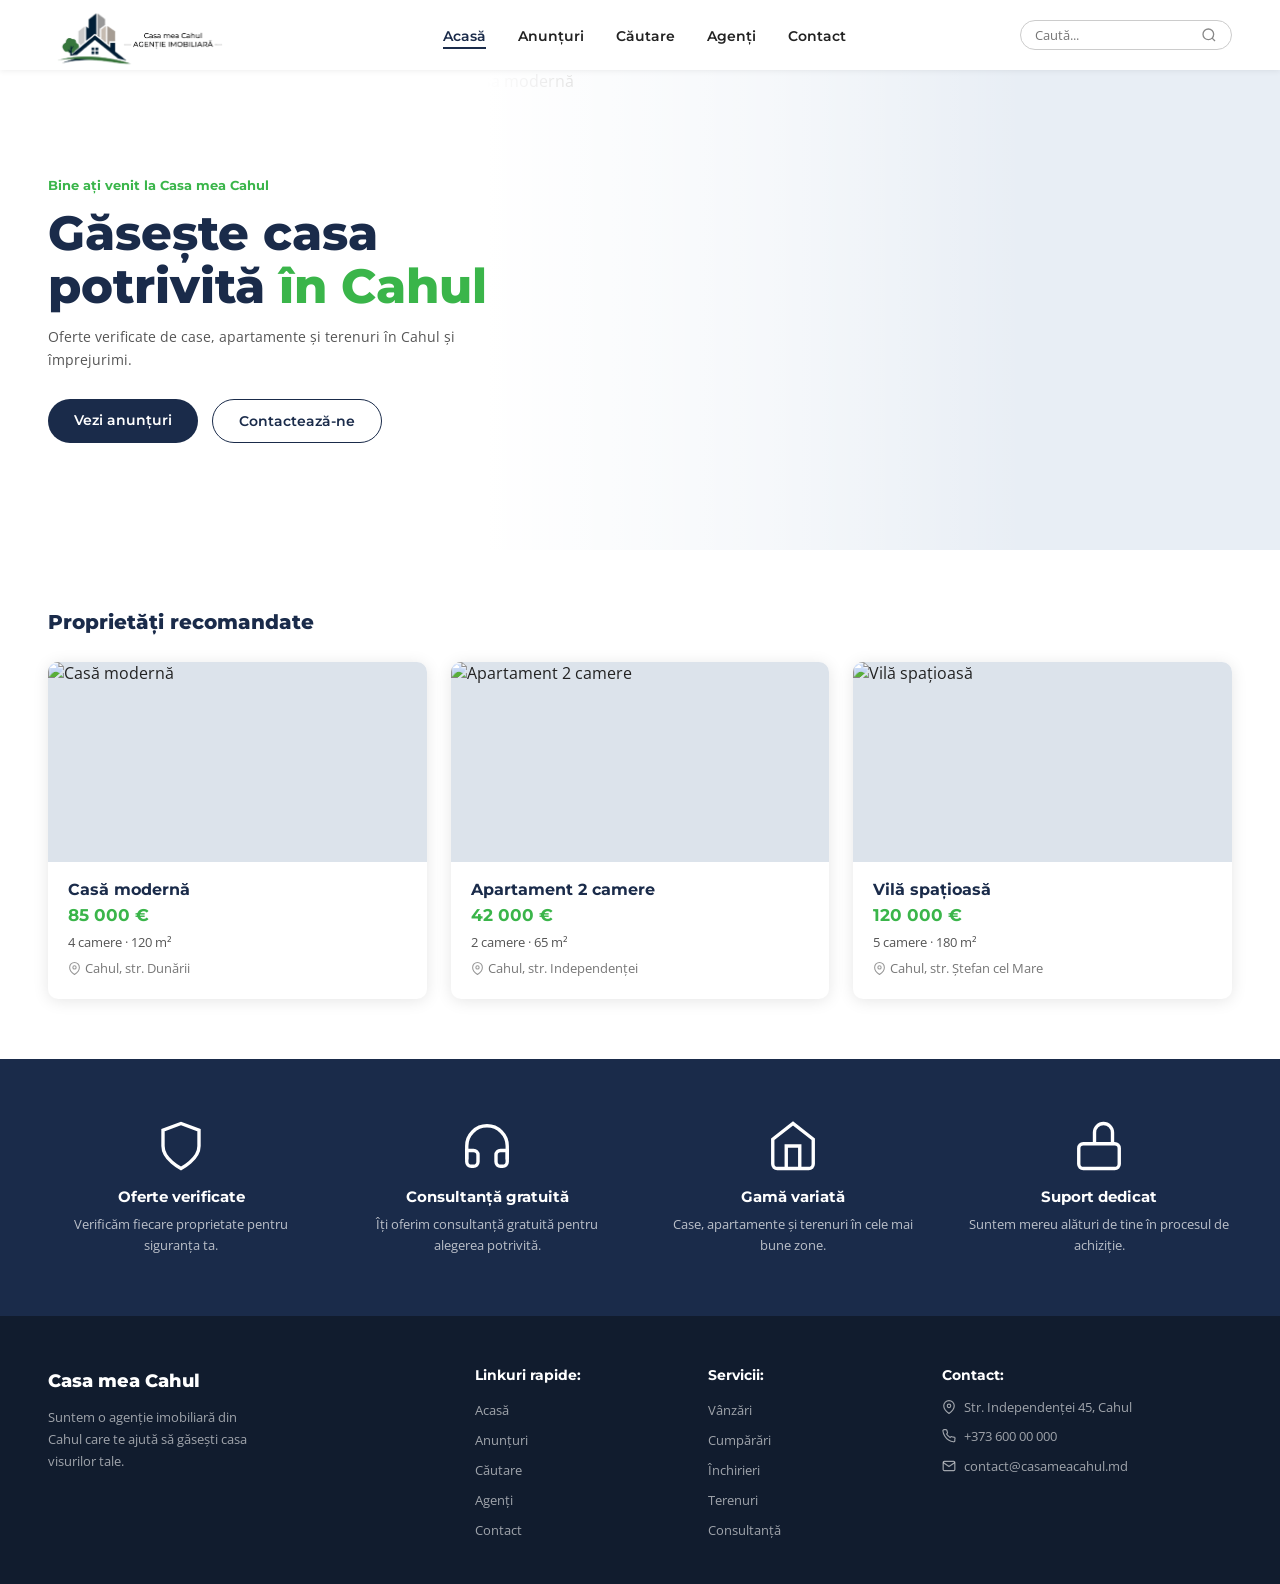
==== commit 536ba0c3: "Update index.html" ====
--- a/index.html
+++ b/index.html
@@ -60,7 +60,7 @@
     <p class="hero-desc">Oferte verificate de case, apartamente și terenuri în Cahul și împrejurimi.</p>
     <div class="hero-btns">
       <a href="Anunturi.html" class="btn-primary">Vezi anunțuri</a>
-      <a href="Contact.html" class="btn-outline">Conectează-te</a>
+      <a href="Contact.html" class="btn-outline">Contactează-ne</a>
     </div>
   </div>
 </section>
@@ -220,4 +220,4 @@
 </footer>
 <script src="js/home.js"></script>
 </body>
-</html>+</html>
